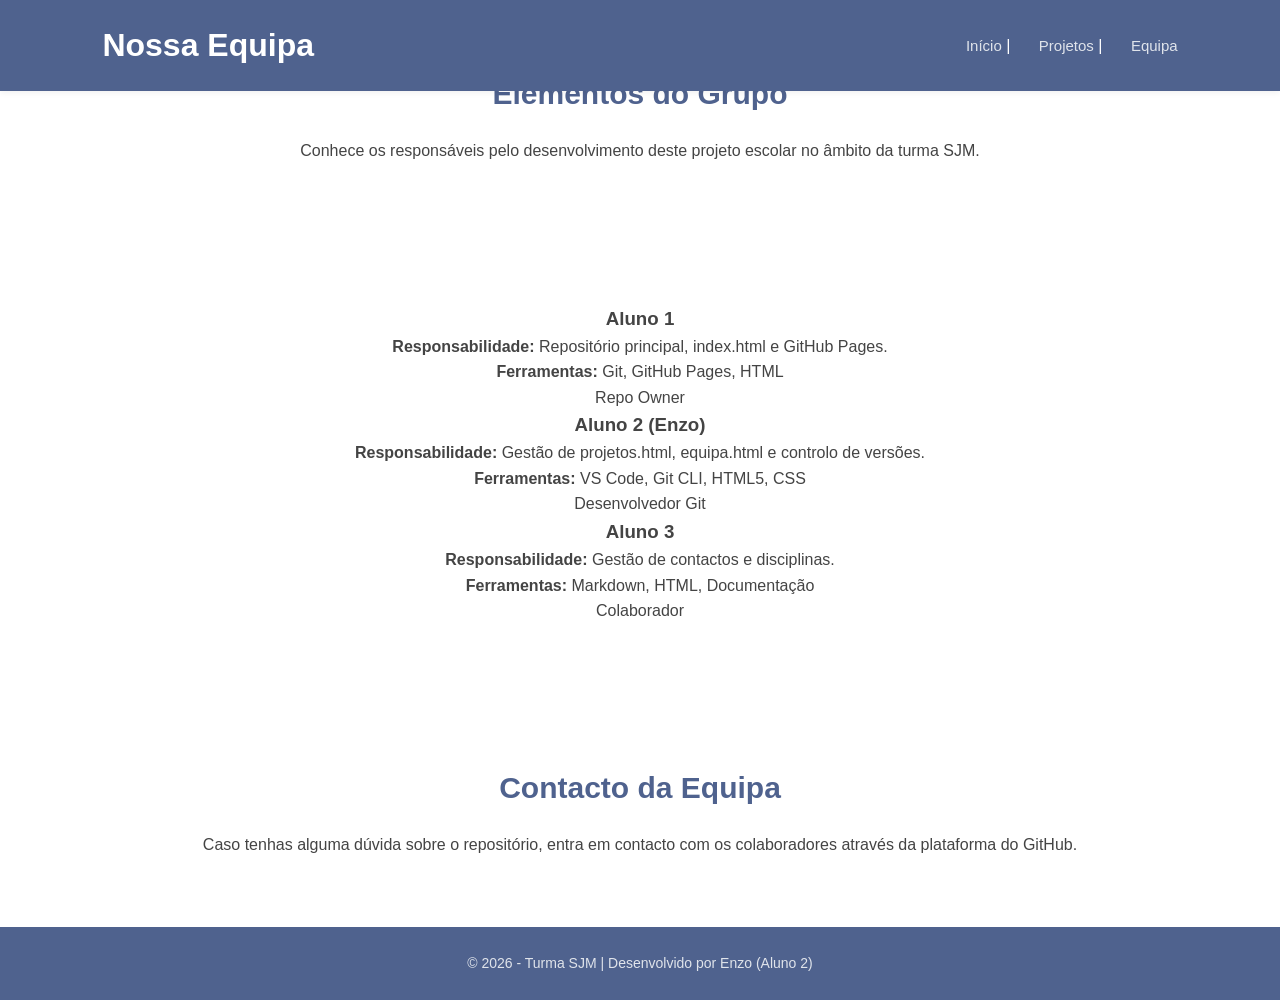
==== equipa.html @ 207baa2e "adicionadas ferramentas dos membros e seccao de contacto" ====
<!DOCTYPE html>
<html lang="pt">
<head>
    <meta charset="UTF-8">
    <meta name="viewport" content="width=device-width, initial-scale=1.0">
    <title>Equipa - Turma SJM</title>
    <link rel="stylesheet" href="style.css">
</head>
<body>
    <header class="site-header">
        <h1>Nossa Equipa</h1>
        <nav>
            <a href="index.html">Início</a> | 
            <a href="projetos.html">Projetos</a> | 
            <a href="equipa.html">Equipa</a>
        </nav>
    </header>

    <main class="container">
        <section class="intro">
            <h2>Elementos do Grupo</h2>
            <p>Conhece os responsáveis pelo desenvolvimento deste projeto escolar no âmbito da turma SJM.</p>
        </section>

        <section class="membros-grid">
            <div class="membro-card">
                <h3>Aluno 1</h3>
                <p><strong>Responsabilidade:</strong> Repositório principal, index.html e GitHub Pages.</p>
                <p><strong>Ferramentas:</strong> Git, GitHub Pages, HTML</p>
                <span class="badge">Repo Owner</span>
            </div>

            <div class="membro-card destaque">
                <h3>Aluno 2 (Enzo)</h3>
                <p><strong>Responsabilidade:</strong> Gestão de projetos.html, equipa.html e controlo de versões.</p>
                <p><strong>Ferramentas:</strong> VS Code, Git CLI, HTML5, CSS</p>
                <span class="badge">Desenvolvedor Git</span>
            </div>

            <div class="membro-card">
                <h3>Aluno 3</h3>
                <p><strong>Responsabilidade:</strong> Gestão de contactos e disciplinas.</p>
                <p><strong>Ferramentas:</strong> Markdown, HTML, Documentação</p>
                <span class="badge">Colaborador</span>
            </div>
        </section>

        <section class="contacto-equipa">
            <h2>Contacto da Equipa</h2>
            <p>Caso tenhas alguma dúvida sobre o repositório, entra em contacto com os colaboradores através da plataforma do GitHub.</p>
        </section>
    </main>

    <footer class="site-footer">
        <p>&copy; 2026 - Turma SJM | Desenvolvido por Enzo (Aluno 2)</p>
    </footer>
</body>
</html>
---- style.css ----
* {
    margin: 0;
    padding: 0;
    box-sizing: border-box;
    font-family: 'Segoe UI', Roboto, 'Helvetica Neue', Arial, sans-serif;
    scroll-behavior: smooth;
}

body {
    background: #ffffff;
    color: #444444;
    line-height: 1.6;
}

header {
    background: #4f628e;
    color: white;
    padding: 20px 8%;
    display: flex;
    justify-content: space-between;
    align-items: center;
    flex-wrap: wrap;
    gap: 15px;
    position: fixed;
    width: 100%;
    top: 0;
    z-index: 100;
    box-shadow: 0 2px 6px rgba(0, 0, 0, 0.06);
}

header h2 {
    font-size: 24px;
    font-weight: 600;
}

nav a {
    color: #e0e4eb;
    text-decoration: none;
    margin-left: 24px;
    font-size: 15px;
    font-weight: 500;
    transition: color 0.25s ease;
}

nav a:hover {
    color: #b8c2d6;
}

.hero {
    background: linear-gradient(135deg, #637fb8 0%, #819cd3 100%);
    color: white;
    text-align: center;
    padding: 130px 20px 90px;
    margin-top: 70px;
}

.hero h1 {
    font-size: 40px;
    margin-bottom: 20px;
}

.hero p {
    font-size: 18px;
    margin-bottom: 35px;
    max-width: 650px;
    margin-left: auto;
    margin-right: auto;
    opacity: 0.95;
}

.botao {
    display: inline-block;
    background: white;
    color: #4f628e;
    padding: 13px 30px;
    border-radius: 6px;
    text-decoration: none;
    font-weight: 600;
    font-size: 15px;
    transition: background 0.25s ease, transform 0.25s ease;
}

.botao:hover {
    background: #f0f3f9;
    transform: translateY(-2px);
}

section {
    padding: 70px 8%;
    text-align: center;
}

section h2 {
    font-size: 30px;
    margin-bottom: 20px;
    color: #4f628e;
}

.descricao {
    max-width: 700px;
    margin: 25px auto 0;
    line-height: 1.8;
    color: #667;
    font-size: 16px;
}

.equipa {
    display: flex;
    justify-content: center;
    flex-wrap: wrap;
    gap: 25px;
    margin-top: 40px;
}

.membro {
    background: #f9fafc;
    width: 290px;
    padding: 30px 25px;
    border-radius: 10px;
    box-shadow: 0 2px 8px rgba(79, 98, 142, 0.06);
    transition: transform 0.25s ease, box-shadow 0.25s ease;
}

.membro:hover {
    transform: translateY(-4px);
    box-shadow: 0 5px 15px rgba(79, 98, 142, 0.08);
}

.avatar {
    background: #e0e7f5;
    color: #4f628e;
    width: 75px;
    height: 75px;
    border-radius: 50%;
    margin: 0 auto 20px;
    display: flex;
    justify-content: center;
    align-items: center;
    font-size: 28px;
    font-weight: bold;
}

.membro h3 {
    margin-bottom: 8px;
    color: #444;
    font-size: 18px;
}

.membro p {
    color: #888;
    line-height: 1.6;
    font-size: 15px;
}

.tecnologias {
    background: #f4f7fc;
}

.lista {
    display: flex;
    justify-content: center;
    flex-wrap: wrap;
    gap: 14px;
    margin-top: 30px;
}

.tecnologia {
    background: #637fb8;
    color: white;
    padding: 14px 24px;
    border-radius: 6px;
    font-weight: 500;
    font-size: 15px;
    transition: background 0.25s ease;
}

.tecnologia:hover {
    background: #4f628e;
}

footer {
    background: #4f628e;
    color: #e0e4eb;
    text-align: center;
    padding: 25px 20px;
    font-size: 14px;
}

@media (max-width: 768px) {
    header {
        position: static;
        justify-content: center;
        text-align: center;
    }

    .hero {
        margin-top: 0;
        padding: 70px 20px 60px;
    }

    .hero h1 {
        font-size: 32px;
    }

    nav {
        margin-top: 8px;
    }

    nav a {
        margin: 0 8px;
    }

    section {
        padding: 50px 5%;
    }
}

@media (max-width: 480px) {
    .hero h1 {
        font-size: 26px;
    }

    .hero p {
        font-size: 16px;
    }

    section h2 {
        font-size: 24px;
    }
}
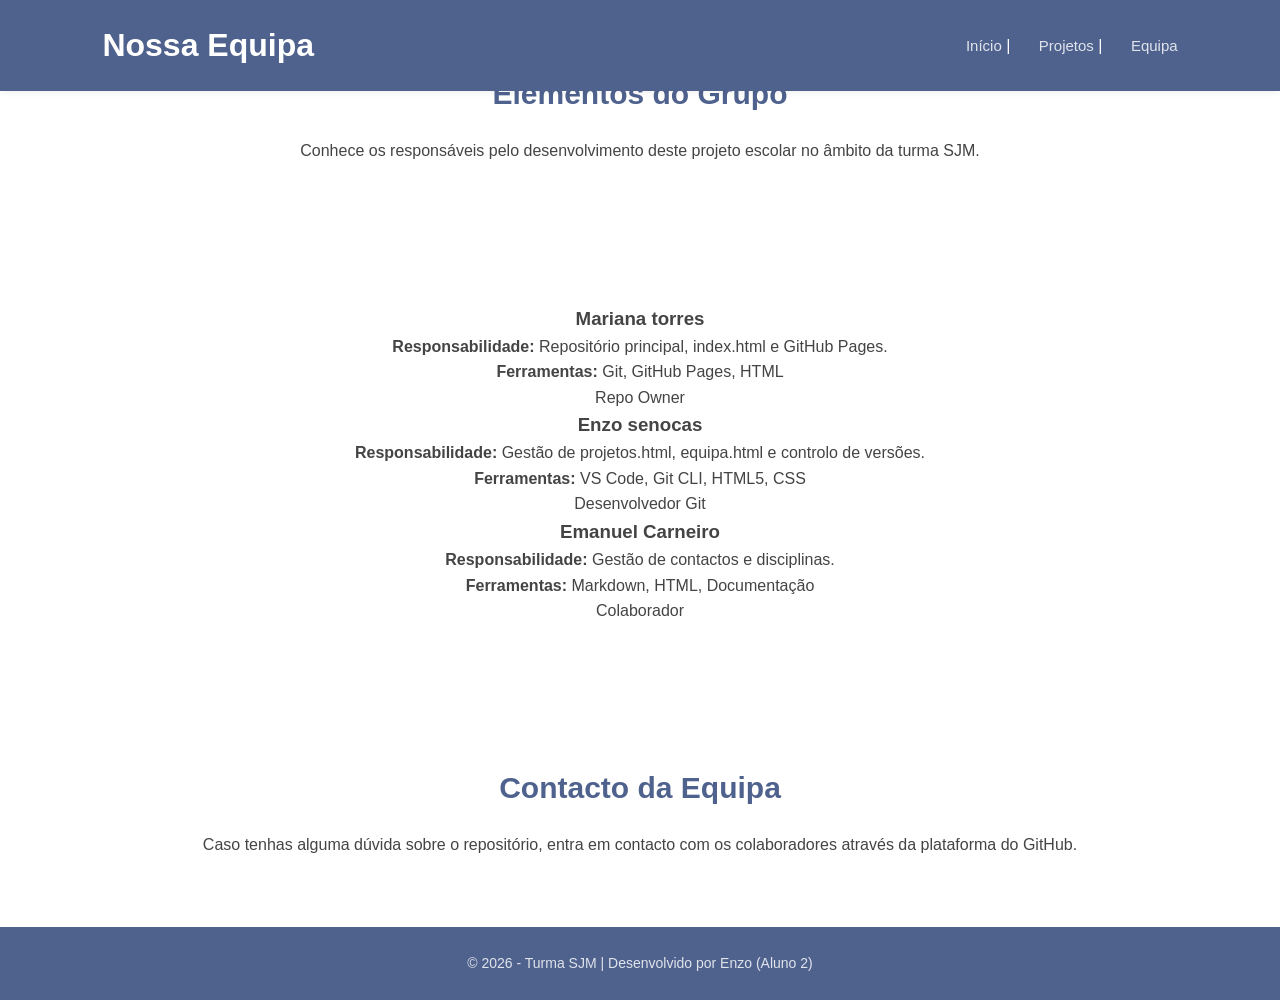
==== commit 1f42740f: "adicionadas ferramentas dos membros e seccao de contacto e adição de numeros" ====
--- a/equipa.html
+++ b/equipa.html
@@ -24,21 +24,21 @@
 
         <section class="membros-grid">
             <div class="membro-card">
-                <h3>Aluno 1</h3>
+                <h3>Mariana torres</h3>
                 <p><strong>Responsabilidade:</strong> Repositório principal, index.html e GitHub Pages.</p>
                 <p><strong>Ferramentas:</strong> Git, GitHub Pages, HTML</p>
                 <span class="badge">Repo Owner</span>
             </div>
 
             <div class="membro-card destaque">
-                <h3>Aluno 2 (Enzo)</h3>
+                <h3>Enzo senocas</h3>
                 <p><strong>Responsabilidade:</strong> Gestão de projetos.html, equipa.html e controlo de versões.</p>
                 <p><strong>Ferramentas:</strong> VS Code, Git CLI, HTML5, CSS</p>
                 <span class="badge">Desenvolvedor Git</span>
             </div>
 
             <div class="membro-card">
-                <h3>Aluno 3</h3>
+                <h3>Emanuel Carneiro</h3>
                 <p><strong>Responsabilidade:</strong> Gestão de contactos e disciplinas.</p>
                 <p><strong>Ferramentas:</strong> Markdown, HTML, Documentação</p>
                 <span class="badge">Colaborador</span>
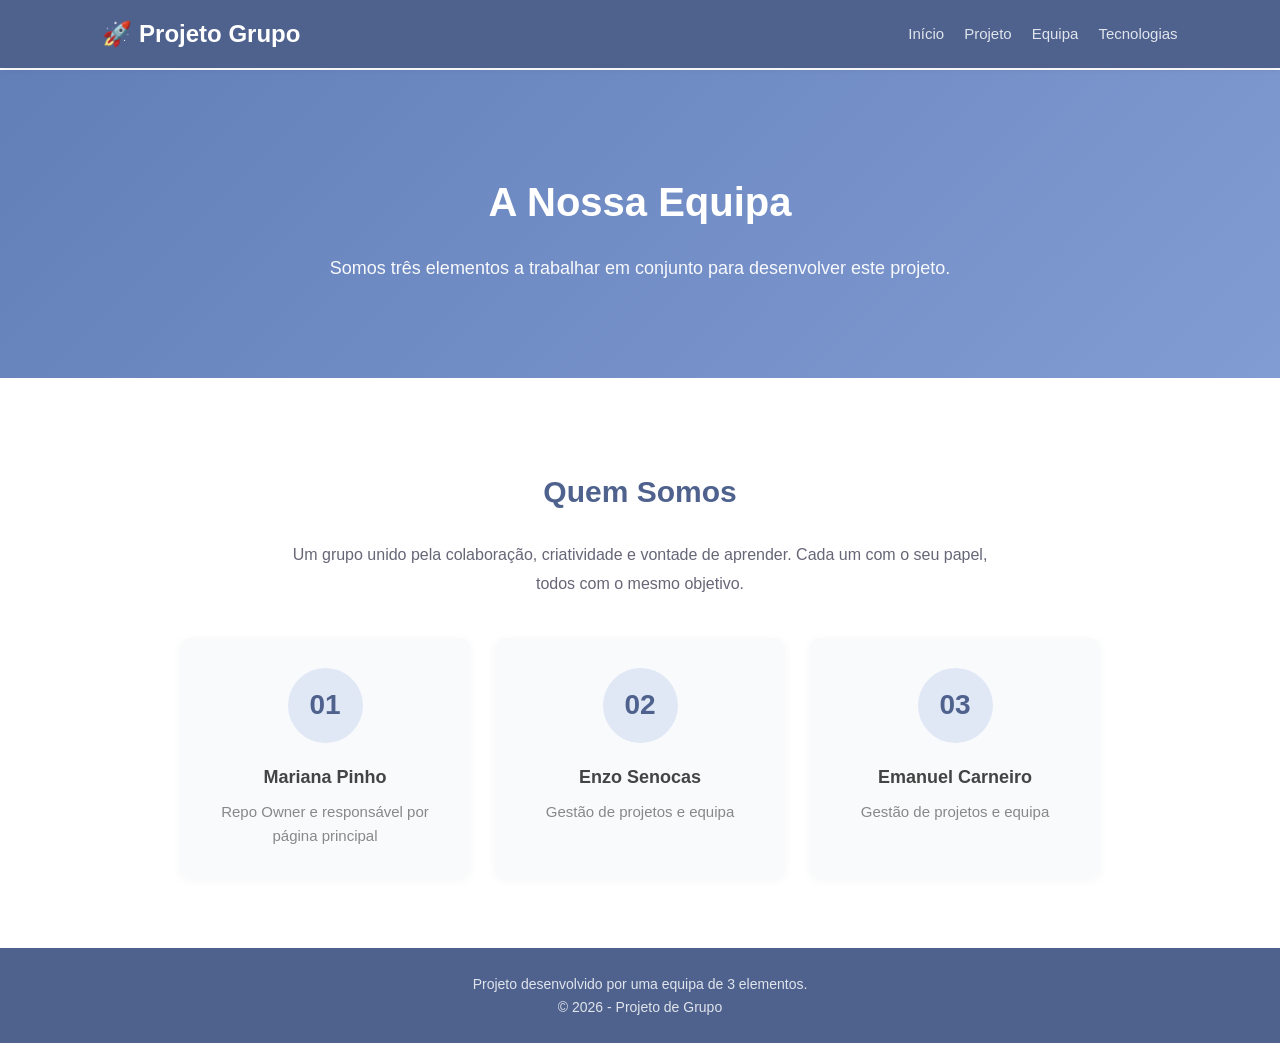
==== commit 3aea5df5: "fix do bug das paginas" ====
--- a/equipa.html
+++ b/equipa.html
@@ -3,56 +3,51 @@
 <head>
     <meta charset="UTF-8">
     <meta name="viewport" content="width=device-width, initial-scale=1.0">
-    <title>Equipa - Turma SJM</title>
+    <title>A Nossa Equipa - Projeto de Grupo</title>
     <link rel="stylesheet" href="style.css">
 </head>
 <body>
-    <header class="site-header">
-        <h1>Nossa Equipa</h1>
+    <header>
+        <h2>🚀 Projeto Grupo</h2>
         <nav>
-            <a href="index.html">Início</a> | 
-            <a href="projetos.html">Projetos</a> | 
+            <a href="index.html">Início</a>
+            <a href="projetos.html">Projeto</a>
             <a href="equipa.html">Equipa</a>
+            <a href="index.html#tecnologias">Tecnologias</a>
         </nav>
     </header>
 
-    <main class="container">
-        <section class="intro">
-            <h2>Elementos do Grupo</h2>
-            <p>Conhece os responsáveis pelo desenvolvimento deste projeto escolar no âmbito da turma SJM.</p>
-        </section>
+    <div class="hero" style="padding: 100px 20px 60px; margin-bottom: 20px;">
+        <h1>A Nossa Equipa</h1>
+        <p>Somos três elementos a trabalhar em conjunto para desenvolver este projeto.</p>
+    </div>
 
-        <section class="membros-grid">
-            <div class="membro-card">
-                <h3>Mariana torres</h3>
-                <p><strong>Responsabilidade:</strong> Repositório principal, index.html e GitHub Pages.</p>
-                <p><strong>Ferramentas:</strong> Git, GitHub Pages, HTML</p>
-                <span class="badge">Repo Owner</span>
+    <section>
+        <h2>Quem Somos</h2>
+        <p class="descricao">Um grupo unido pela colaboração, criatividade e vontade de aprender. Cada um com o seu papel, todos com o mesmo objetivo.</p>
+        
+        <div class="equipa">
+            <div class="membro">
+                <div class="avatar">01</div>
+                <h3>Mariana Pinho</h3>
+                <p>Repo Owner e responsável por página principal</p>
             </div>
+            <div class="membro">
+                <div class="avatar">02</div>
+                <h3>Enzo Senocas</h3>
+                <p>Gestão de projetos e equipa</p>
+            </div>
+            <div class="membro">
+                <div class="avatar">03</div>
+                <h3>Emanuel Carneiro</h3>
+                <p>Gestão de projetos e equipa</p>
+            </div>
+        </div>
+    </section>
 
-            <div class="membro-card destaque">
-                <h3>Enzo senocas</h3>
-                <p><strong>Responsabilidade:</strong> Gestão de projetos.html, equipa.html e controlo de versões.</p>
-                <p><strong>Ferramentas:</strong> VS Code, Git CLI, HTML5, CSS</p>
-                <span class="badge">Desenvolvedor Git</span>
-            </div>
-
-            <div class="membro-card">
-                <h3>Emanuel Carneiro</h3>
-                <p><strong>Responsabilidade:</strong> Gestão de contactos e disciplinas.</p>
-                <p><strong>Ferramentas:</strong> Markdown, HTML, Documentação</p>
-                <span class="badge">Colaborador</span>
-            </div>
-        </section>
-
-        <section class="contacto-equipa">
-            <h2>Contacto da Equipa</h2>
-            <p>Caso tenhas alguma dúvida sobre o repositório, entra em contacto com os colaboradores através da plataforma do GitHub.</p>
-        </section>
-    </main>
-
-    <footer class="site-footer">
-        <p>&copy; 2026 - Turma SJM | Desenvolvido por Enzo (Aluno 2)</p>
+    <footer>
+        <p>Projeto desenvolvido por uma equipa de 3 elementos.</p>
+        <p>© 2026 - Projeto de Grupo</p>
     </footer>
 </body>
-</html>+</html>
--- a/style.css
+++ b/style.css
@@ -6,16 +6,30 @@
     scroll-behavior: smooth;
 }
 
+html {
+    height: 100%;
+}
+
 body {
     background: #ffffff;
     color: #444444;
     line-height: 1.6;
+    display: flex;
+    flex-direction: column;
+    min-height: 100vh;
+}
+
+.container {
+    width: 100%;
+    max-width: 1200px;
+    margin: 0 auto;
+    padding: 0 20px;
 }
 
 header {
     background: #4f628e;
-    color: white;
-    padding: 20px 8%;
+    color: #ffffff;
+    padding: 15px 8%;
     display: flex;
     justify-content: space-between;
     align-items: center;
@@ -24,31 +38,41 @@
     position: fixed;
     width: 100%;
     top: 0;
-    z-index: 100;
+    left: 0;
+    z-index: 1000;
     box-shadow: 0 2px 6px rgba(0, 0, 0, 0.06);
 }
 
-header h2 {
+header h2, header .logo a {
     font-size: 24px;
     font-weight: 600;
+    color: #ffffff;
+    text-decoration: none;
+}
+
+nav {
+    display: flex;
+    align-items: center;
+    gap: 20px;
 }
 
 nav a {
     color: #e0e4eb;
     text-decoration: none;
-    margin-left: 24px;
     font-size: 15px;
     font-weight: 500;
     transition: color 0.25s ease;
 }
 
-nav a:hover {
-    color: #b8c2d6;
+nav a:hover,
+nav a.active {
+    color: #ffffff;
+    border-bottom: 2px solid #ffffff;
 }
 
 .hero {
     background: linear-gradient(135deg, #637fb8 0%, #819cd3 100%);
-    color: white;
+    color: #ffffff;
     text-align: center;
     padding: 130px 20px 90px;
     margin-top: 70px;
@@ -68,15 +92,35 @@
     opacity: 0.95;
 }
 
+.page-header {
+    background: linear-gradient(135deg, #637fb8 0%, #819cd3 100%);
+    color: #ffffff;
+    text-align: center;
+    padding: 90px 20px 60px;
+    margin-top: 70px;
+}
+
+.page-header h1 {
+    font-size: 32px;
+    margin-bottom: 10px;
+}
+
+.page-header p {
+    font-size: 16px;
+    opacity: 0.9;
+}
+
 .botao {
     display: inline-block;
-    background: white;
+    background: #ffffff;
     color: #4f628e;
     padding: 13px 30px;
     border-radius: 6px;
     text-decoration: none;
     font-weight: 600;
     font-size: 15px;
+    border: none;
+    cursor: pointer;
     transition: background 0.25s ease, transform 0.25s ease;
 }
 
@@ -100,7 +144,7 @@
     max-width: 700px;
     margin: 25px auto 0;
     line-height: 1.8;
-    color: #667;
+    color: #666677;
     font-size: 16px;
 }
 
@@ -142,12 +186,12 @@
 
 .membro h3 {
     margin-bottom: 8px;
-    color: #444;
+    color: #444444;
     font-size: 18px;
 }
 
 .membro p {
-    color: #888;
+    color: #888888;
     line-height: 1.6;
     font-size: 15px;
 }
@@ -166,7 +210,7 @@
 
 .tecnologia {
     background: #637fb8;
-    color: white;
+    color: #ffffff;
     padding: 14px 24px;
     border-radius: 6px;
     font-weight: 500;
@@ -184,6 +228,7 @@
     text-align: center;
     padding: 25px 20px;
     font-size: 14px;
+    margin-top: auto;
 }
 
 @media (max-width: 768px) {
@@ -193,7 +238,7 @@
         text-align: center;
     }
 
-    .hero {
+    .hero, .page-header {
         margin-top: 0;
         padding: 70px 20px 60px;
     }
@@ -227,4 +272,4 @@
     section h2 {
         font-size: 24px;
     }
-}
+}
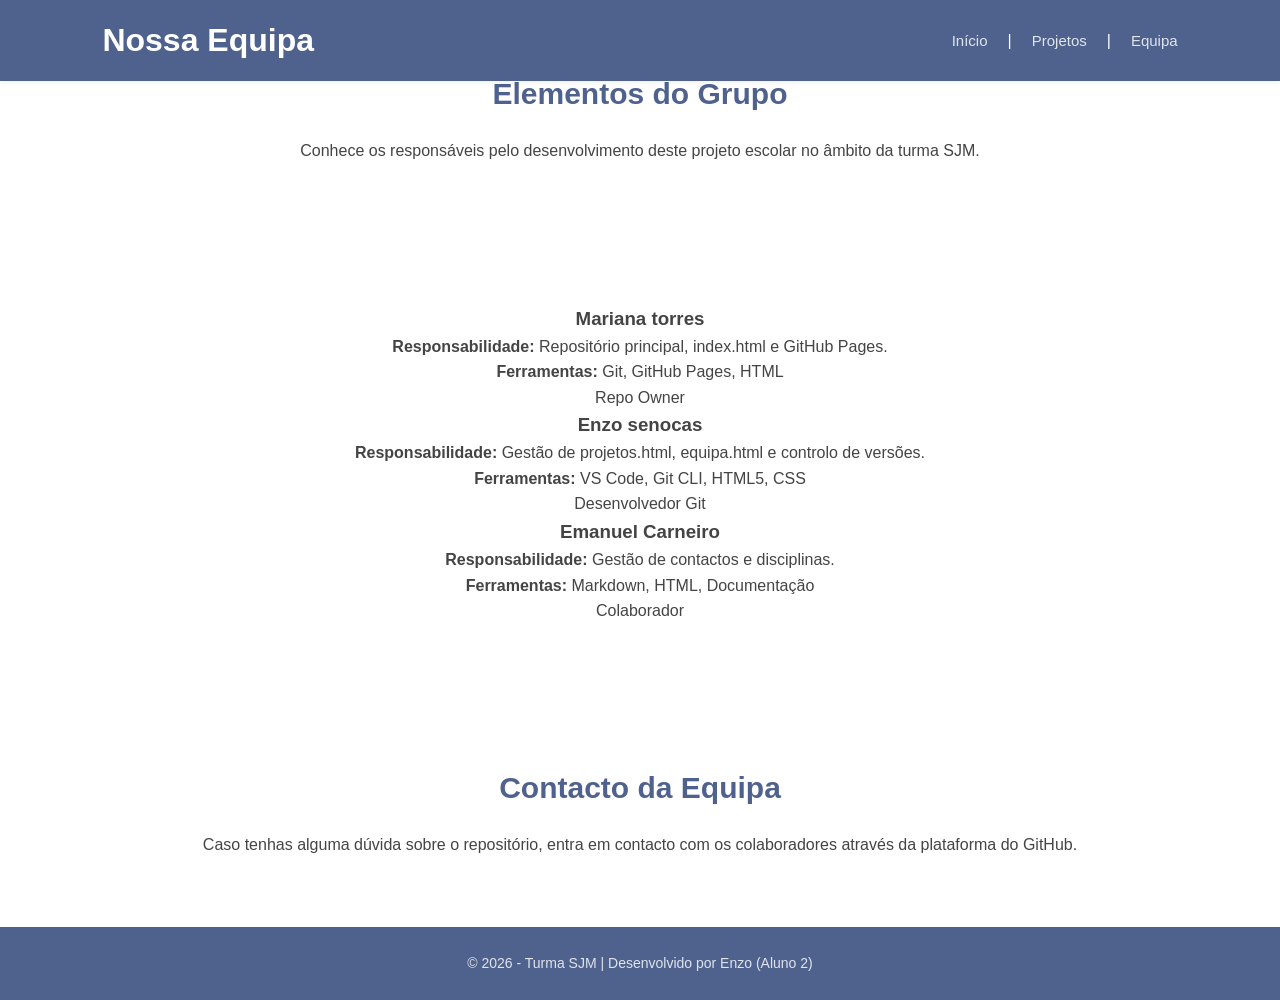
==== commit a27565a7: "Last commit 2" ====
--- a/equipa.html
+++ b/equipa.html
@@ -3,51 +3,56 @@
 <head>
     <meta charset="UTF-8">
     <meta name="viewport" content="width=device-width, initial-scale=1.0">
-    <title>A Nossa Equipa - Projeto de Grupo</title>
+    <title>Equipa - Turma SM</title>
     <link rel="stylesheet" href="style.css">
 </head>
 <body>
-    <header>
-        <h2>🚀 Projeto Grupo</h2>
+    <header class="site-header">
+        <h1>Nossa Equipa</h1>
         <nav>
-            <a href="index.html">Início</a>
-            <a href="projetos.html">Projeto</a>
+            <a href="index.html">Início</a> | 
+            <a href="projetos.html">Projetos</a> | 
             <a href="equipa.html">Equipa</a>
-            <a href="index.html#tecnologias">Tecnologias</a>
         </nav>
     </header>
 
-    <div class="hero" style="padding: 100px 20px 60px; margin-bottom: 20px;">
-        <h1>A Nossa Equipa</h1>
-        <p>Somos três elementos a trabalhar em conjunto para desenvolver este projeto.</p>
-    </div>
+    <main class="container">
+        <section class="intro">
+            <h2>Elementos do Grupo</h2>
+            <p>Conhece os responsáveis pelo desenvolvimento deste projeto escolar no âmbito da turma SJM.</p>
+        </section>
 
-    <section>
-        <h2>Quem Somos</h2>
-        <p class="descricao">Um grupo unido pela colaboração, criatividade e vontade de aprender. Cada um com o seu papel, todos com o mesmo objetivo.</p>
-        
-        <div class="equipa">
-            <div class="membro">
-                <div class="avatar">01</div>
-                <h3>Mariana Pinho</h3>
-                <p>Repo Owner e responsável por página principal</p>
+        <section class="membros-grid">
+            <div class="membro-card">
+                <h3>Mariana torres</h3>
+                <p><strong>Responsabilidade:</strong> Repositório principal, index.html e GitHub Pages.</p>
+                <p><strong>Ferramentas:</strong> Git, GitHub Pages, HTML</p>
+                <span class="badge">Repo Owner</span>
             </div>
-            <div class="membro">
-                <div class="avatar">02</div>
-                <h3>Enzo Senocas</h3>
-                <p>Gestão de projetos e equipa</p>
+
+            <div class="membro-card destaque">
+                <h3>Enzo senocas</h3>
+                <p><strong>Responsabilidade:</strong> Gestão de projetos.html, equipa.html e controlo de versões.</p>
+                <p><strong>Ferramentas:</strong> VS Code, Git CLI, HTML5, CSS</p>
+                <span class="badge">Desenvolvedor Git</span>
             </div>
-            <div class="membro">
-                <div class="avatar">03</div>
+
+            <div class="membro-card">
                 <h3>Emanuel Carneiro</h3>
-                <p>Gestão de projetos e equipa</p>
+                <p><strong>Responsabilidade:</strong> Gestão de contactos e disciplinas.</p>
+                <p><strong>Ferramentas:</strong> Markdown, HTML, Documentação</p>
+                <span class="badge">Colaborador</span>
             </div>
-        </div>
-    </section>
+        </section>
 
-    <footer>
-        <p>Projeto desenvolvido por uma equipa de 3 elementos.</p>
-        <p>© 2026 - Projeto de Grupo</p>
+        <section class="contacto-equipa">
+            <h2>Contacto da Equipa</h2>
+            <p>Caso tenhas alguma dúvida sobre o repositório, entra em contacto com os colaboradores através da plataforma do GitHub.</p>
+        </section>
+    </main>
+
+    <footer class="site-footer">
+        <p>&copy; 2026 - Turma SJM | Desenvolvido por Enzo (Aluno 2)</p>
     </footer>
 </body>
-</html>
+</html>
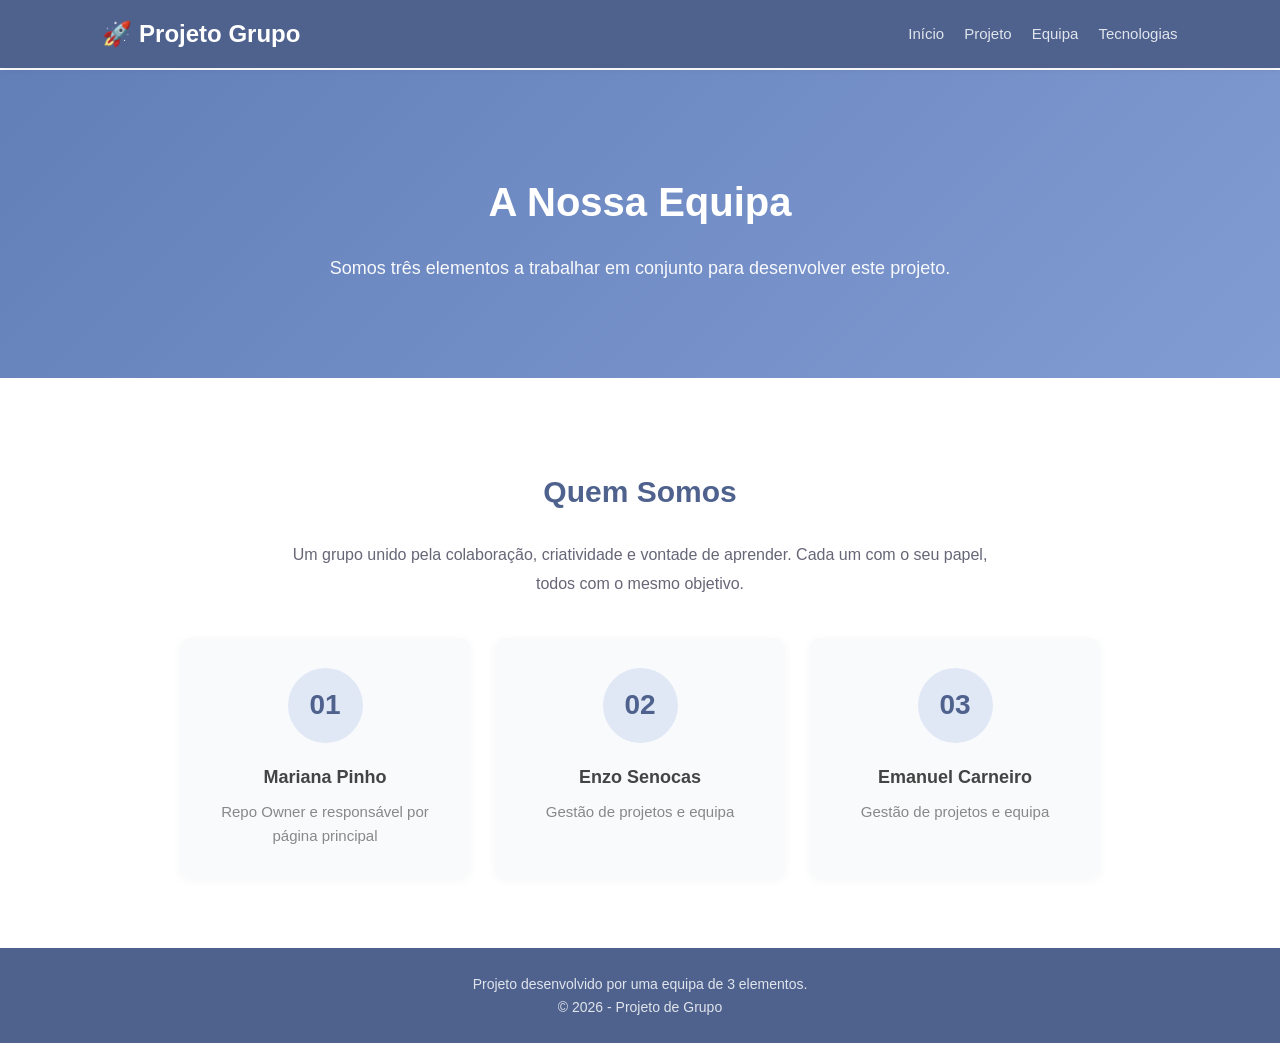
==== commit e9155c27: "Merge branch 'main' into Seninha" ====
--- a/equipa.html
+++ b/equipa.html
@@ -3,56 +3,51 @@
 <head>
     <meta charset="UTF-8">
     <meta name="viewport" content="width=device-width, initial-scale=1.0">
-    <title>Equipa - Turma SM</title>
+    <title>A Nossa Equipa - Projeto de Grupo</title>
     <link rel="stylesheet" href="style.css">
 </head>
 <body>
-    <header class="site-header">
-        <h1>Nossa Equipa</h1>
+    <header>
+        <h2>🚀 Projeto Grupo</h2>
         <nav>
-            <a href="index.html">Início</a> | 
-            <a href="projetos.html">Projetos</a> | 
+            <a href="index.html">Início</a>
+            <a href="projetos.html">Projeto</a>
             <a href="equipa.html">Equipa</a>
+            <a href="index.html#tecnologias">Tecnologias</a>
         </nav>
     </header>
 
-    <main class="container">
-        <section class="intro">
-            <h2>Elementos do Grupo</h2>
-            <p>Conhece os responsáveis pelo desenvolvimento deste projeto escolar no âmbito da turma SJM.</p>
-        </section>
+    <div class="hero" style="padding: 100px 20px 60px; margin-bottom: 20px;">
+        <h1>A Nossa Equipa</h1>
+        <p>Somos três elementos a trabalhar em conjunto para desenvolver este projeto.</p>
+    </div>
 
-        <section class="membros-grid">
-            <div class="membro-card">
-                <h3>Mariana torres</h3>
-                <p><strong>Responsabilidade:</strong> Repositório principal, index.html e GitHub Pages.</p>
-                <p><strong>Ferramentas:</strong> Git, GitHub Pages, HTML</p>
-                <span class="badge">Repo Owner</span>
+    <section>
+        <h2>Quem Somos</h2>
+        <p class="descricao">Um grupo unido pela colaboração, criatividade e vontade de aprender. Cada um com o seu papel, todos com o mesmo objetivo.</p>
+        
+        <div class="equipa">
+            <div class="membro">
+                <div class="avatar">01</div>
+                <h3>Mariana Pinho</h3>
+                <p>Repo Owner e responsável por página principal</p>
             </div>
+            <div class="membro">
+                <div class="avatar">02</div>
+                <h3>Enzo Senocas</h3>
+                <p>Gestão de projetos e equipa</p>
+            </div>
+            <div class="membro">
+                <div class="avatar">03</div>
+                <h3>Emanuel Carneiro</h3>
+                <p>Gestão de projetos e equipa</p>
+            </div>
+        </div>
+    </section>
 
-            <div class="membro-card destaque">
-                <h3>Enzo senocas</h3>
-                <p><strong>Responsabilidade:</strong> Gestão de projetos.html, equipa.html e controlo de versões.</p>
-                <p><strong>Ferramentas:</strong> VS Code, Git CLI, HTML5, CSS</p>
-                <span class="badge">Desenvolvedor Git</span>
-            </div>
-
-            <div class="membro-card">
-                <h3>Emanuel Carneiro</h3>
-                <p><strong>Responsabilidade:</strong> Gestão de contactos e disciplinas.</p>
-                <p><strong>Ferramentas:</strong> Markdown, HTML, Documentação</p>
-                <span class="badge">Colaborador</span>
-            </div>
-        </section>
-
-        <section class="contacto-equipa">
-            <h2>Contacto da Equipa</h2>
-            <p>Caso tenhas alguma dúvida sobre o repositório, entra em contacto com os colaboradores através da plataforma do GitHub.</p>
-        </section>
-    </main>
-
-    <footer class="site-footer">
-        <p>&copy; 2026 - Turma SJM | Desenvolvido por Enzo (Aluno 2)</p>
+    <footer>
+        <p>Projeto desenvolvido por uma equipa de 3 elementos.</p>
+        <p>© 2026 - Projeto de Grupo</p>
     </footer>
 </body>
-</html>+</html>
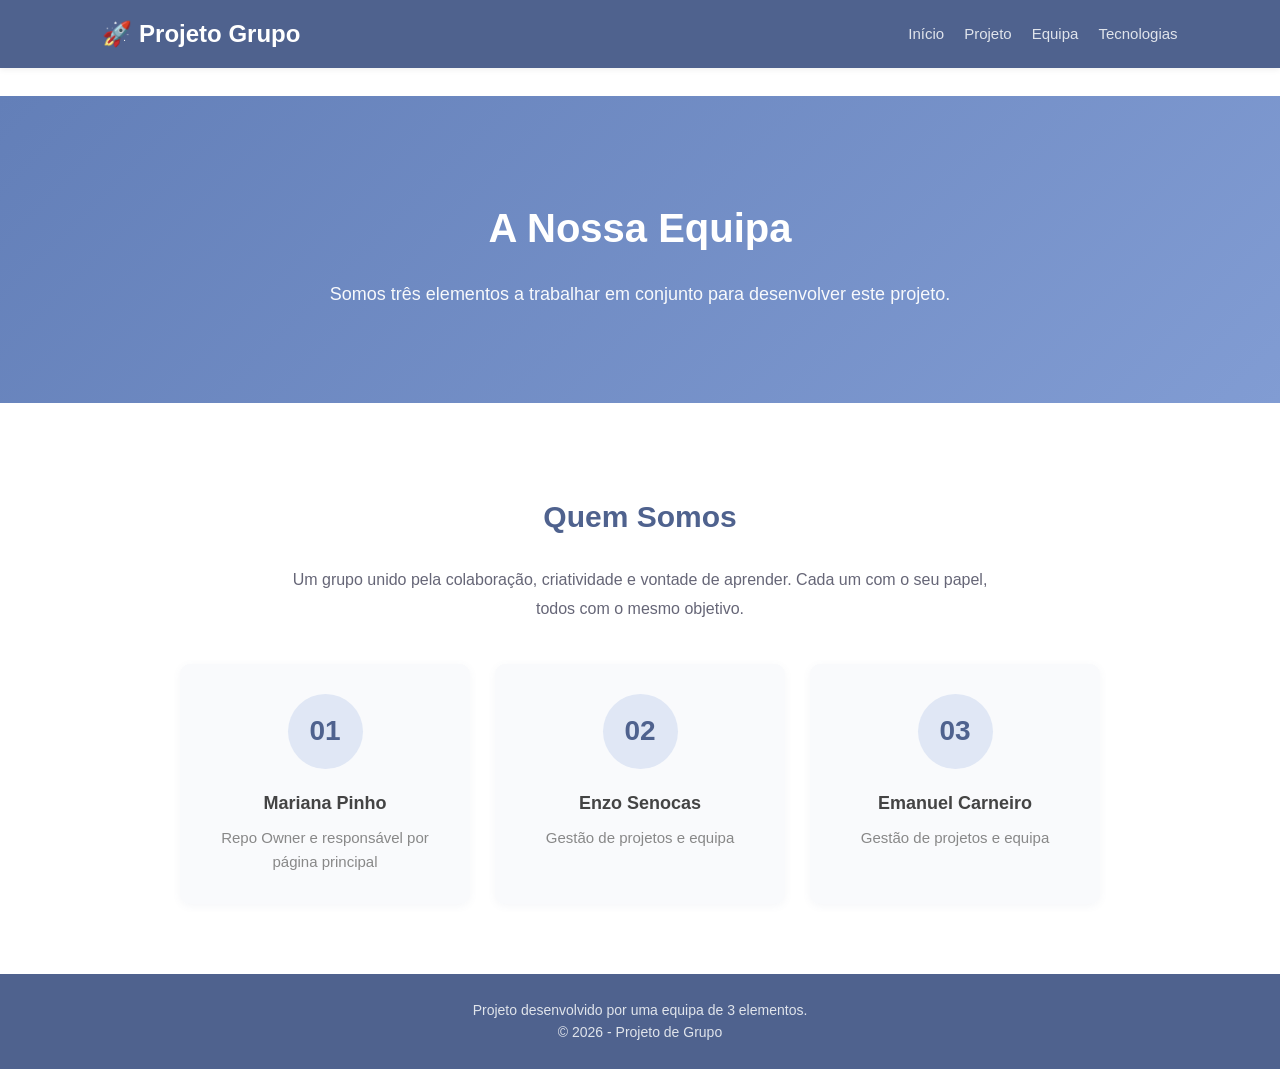
==== commit 569656f6: "Merge branch 'EmanuelBranch' of https://github.com/itsmomori/turma-sjm-git-enzo-emanuel-mariana into" ====
--- a/equipa.html
+++ b/equipa.html
@@ -3,7 +3,11 @@
 <head>
     <meta charset="UTF-8">
     <meta name="viewport" content="width=device-width, initial-scale=1.0">
+<<<<<<<<< Temporary merge branch 1
     <title>A Nossa Equipa - Projeto de Grupo</title>
+=========
+    <title>Equipa - Turma SM</title>
+>>>>>>>>> Temporary merge branch 2
     <link rel="stylesheet" href="style.css">
 </head>
 <body>
